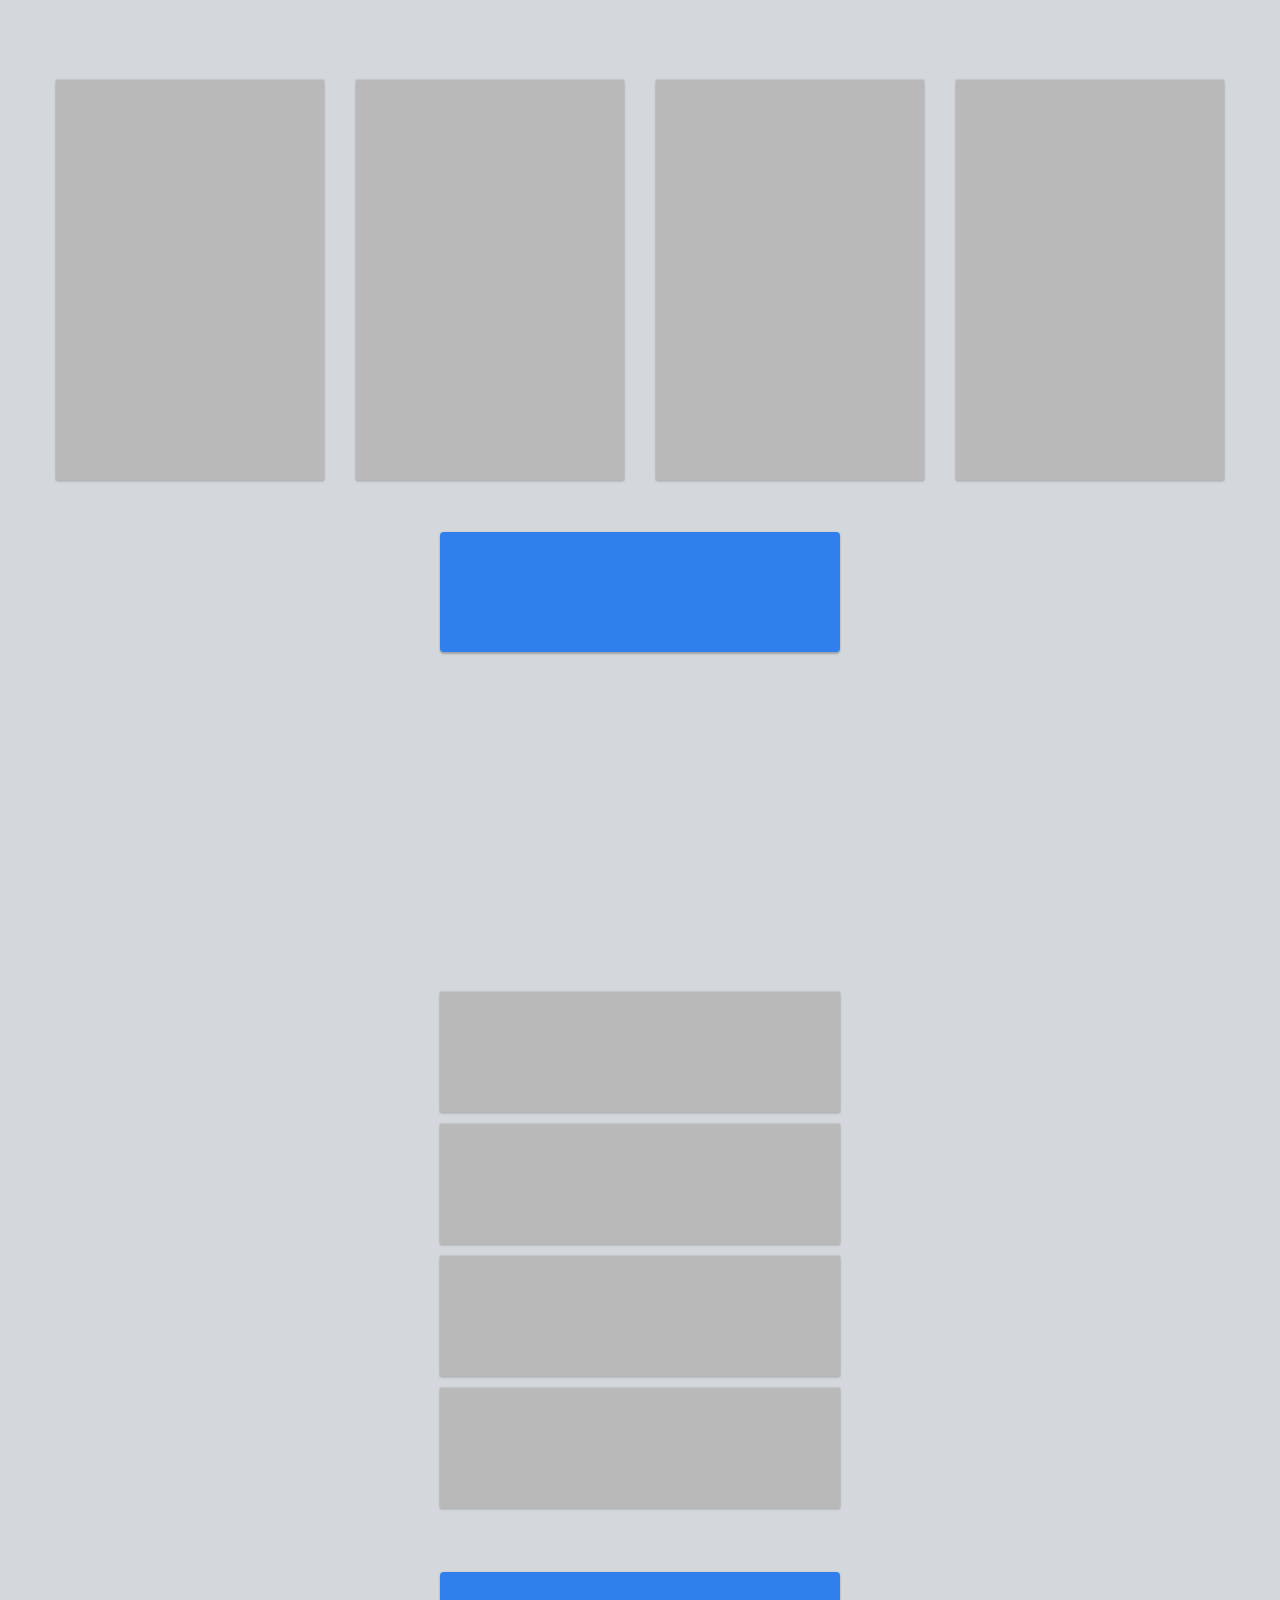
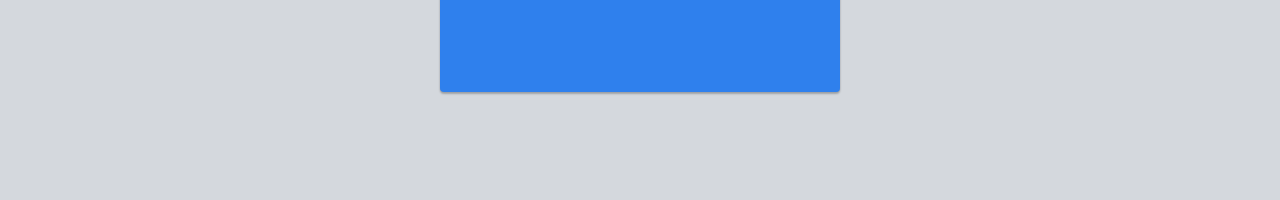
==== index.html @ 1840c042 "Level 2 finished" ====
<!DOCTYPE html>
<html>
  <head>
    <meta charset="utf-8">
    <title>Press the button</title>
    <link rel="stylesheet" type="text/css" href="styles.css">
    <script type="text/javascript" src="jquery-3.1.1.js"></script>
    <script type="text/javascript">
      $(document).ready(function(){
        clicked=false;

        dos_flag=true;
        dos_counter = 0;

        $(".transition_wrapper").hide();
        $(".main").click(function(){
          if(!clicked)
          {
            class_arr = $(this).attr("class").split(" ");
            //console.log(class_arr);
            if(jQuery.inArray("uno",class_arr)>=0)
            {
              clicked=true;
              winner=giveWinner(0,4);
              $(".box:eq("+winner+")").addClass("exit");
              $(".exit").click(function (e){
                exit(e);
                $("#uno").slideUp(100)
                clicked=false;
              });
            }
            else if(jQuery.inArray("dos", class_arr)>=0)
            {
              if(dos_flag)
              {
                winner = giveWinner(1,4);
                dos_flag = false;
              }

              console.log(winner);
              //Turning the current off
              $(".white").toggleClass("grey white clickme");

              $(".exit").toggleClass("grey exit");


              $("#dos .box:eq("+ dos_counter + ")").toggleClass("grey");

              if(dos_counter!=winner)
              {
                $("#dos .box:eq("+ dos_counter +")").toggleClass("white clickme");
              }
              else {
                $("#dos .box:eq("+ dos_counter + ")").toggleClass("exit");
              }
              dos_counter++;
              if(dos_counter==4)
                dos_counter=0;

              $(".exit").click(function (e){
                exit(e);
                $("#dos").slideUp(100);
                clicked="false";
              });
            }
          }

        });

        function exit (e){
          console.log(e.pageX)
          $(".transition_wrapper").show();
          $(".transition_wrapper").addClass("fadeOut").delay(100);
          $(".transition_wrapper").delay(2000).queue(function (next){
                $(this).removeClass("fadeOut");
                $(this).hide();
                next();
            });

          $(".transitioner").css({"left": (e.pageX-50), "top":(e.pageY-50)});
          $(".transitioner").addClass("ripple");
          $(".transitioner").delay(2000).queue(function (next){
              $(this).removeClass("ripple");
              next();
            });
          /*$("html, body").stop(true,true).delay(400).animate({
            scrollTop: $("#dos").offset().top
          }, 400);*/
          /*$(".game").stop(true,true).delay(1000).animate({
            top: "-=100"
          }, 1000);*/
        }

        function giveWinner (from,to) {
          range = to-from;
          return Math.floor(Math.random()*range) + from;
        }
        /*function win () {
          console.log("bien!");

        }*/

      })
    </script>
  </head>
  <body>
    <div class="transition_wrapper">
      <div class="transitioner"></div>
    </div>

      <ul class="game">
        <li id="uno" class=stage>
          <div class="main_wrapper">
            <div class="box vertical fleft b_side">&nbsp;</div>
            <div class="box vertical fleft b_side">&nbsp;</div>
            <div class="box vertical fleft b_side">&nbsp;</div>
            <div class="box vertical fleft b_side">&nbsp;</div>
            <div class="clear"></div>
          </div>
          <div class="button blue main horizontal uno" id="boton">&nbsp;</div>
        </li class=stage>
        <li id="dos" class="">
          <div class="main_wrapper">
            <div class="box grey horizontal b_center"></div>
            <div class="box grey horizontal b_center"></div>
            <div class="box grey horizontal b_center"></div>
            <div class="box grey horizontal b_center"></div>
          </div>
          <div class="button blue main horizontal dos">&nbsp;</div>
        </li>
      </ul>

  </body>
</html>
---- styles.css ----
html, body, ul, li {
  padding: 0;
  margin: 0;
}

body {
  background: #D4D8DD;
  overflow: hidden;
}

.main_wrapper {
  margin: 0 auto;
  padding: 80px 0 40px;
  width: 1200px;
  /**/
}


.box {

  background: #B9B9B9;
  opacity: 1.00;
  box-shadow: 0px 2px 2px rgba(0, 0, 0, 0.1), 0px 0px 2px rgba(0, 0, 0, 0.25);

}

.fleft {
  float: left;
}

.vertical {
  height: 400px;
  width: 268px;
}

.horizontal {
  height: 120px;
  width: 400px;
}

.exit {
  transition: background 0.15s ease, box-shadow 0.1s ease;
  background: #FF8500;
  cursor: pointer;

}

.exit:hover {
  transition: box-shadow 0.1s ease;
  box-shadow: 0px 4px 8px rgba(0, 0, 0, 0.24), 0px 0px 8px rgba(0, 0, 0, 0.12);
  cursor: pointer;
}

.exit:active {
  transition: box-shadow 0.1s ease;
  box-shadow: 0px 2px 2px rgba(0, 0, 0, 0.24), 0px 0px 2px rgba(0, 0, 0, 0.12);
  cursor: pointer;
}

.clickme {
  cursor: pointer;
}

.clickme:hover {
  transition: box-shadow 0.1s ease;
  box-shadow: 0px 4px 8px rgba(0, 0, 0, 0.24), 0px 0px 8px rgba(0, 0, 0, 0.12);
  cursor: pointer;
}

.clickme:active {
  transition: box-shadow 0.1s ease;
  box-shadow: 0px 2px 2px rgba(0, 0, 0, 0.24), 0px 0px 2px rgba(0, 0, 0, 0.12);
  cursor: pointer;
}

.button {
  /* Rectangle 2 */

  opacity: 1.00;
  border-radius: 4px;
  margin: 12px auto;

  transition: box-shadow 0.1s ease;
  box-shadow: 0px 2px 2px rgba(0, 0, 0, 0.24), 0px 0px 2px rgba(0, 0, 0, 0.12);

}

.button:hover {
  transition: box-shadow 0.1s ease;
  box-shadow: 0px 4px 8px rgba(0, 0, 0, 0.24), 0px 0px 8px rgba(0, 0, 0, 0.12);
  cursor: pointer;
}

.button:active {
  transition: box-shadow 0.1s ease;
  box-shadow: 0px 2px 2px rgba(0, 0, 0, 0.24), 0px 0px 2px rgba(0, 0, 0, 0.12);
  cursor: pointer;
}

.b_center {
  margin: 12px auto;
}

.b_side {
  margin: 0 16px;
}

.clear {
  clear: both;
}

.transition_wrapper {
  position: absolute;
  top: 0;
  left: 0;
  width: 100vw;
  height: 100vh;
  overflow: hidden;
  /*display: none;*/
  /*visibility: hidden;*/
}

.transitioner {
  height: 100px;
  width: 100px;
  border-radius: 100%;
  background-color: #FF8500;
  position: absolute;
  transform: scale();
  opacity: 0;
}

.ripple {
  opacity: 1;
  transition: transform 0.8s ease;
  transform: scale(100);
}

.fadeOut {
  transition: opacity 1s ease 0.6s;
  opacity: 0;
}

.stage {
  height: 100vh;
}

li {
  list-style: none;
  height: 100vh;
}

.white {
  transition: background 0.15s ease, box-shadow 0.1s ease;
  background: white;
}

.blue {
  background: #2F80ED;
}

.yellow {
  background-color: yellow;
}

.grey {
  background: #B9B9B9;
}
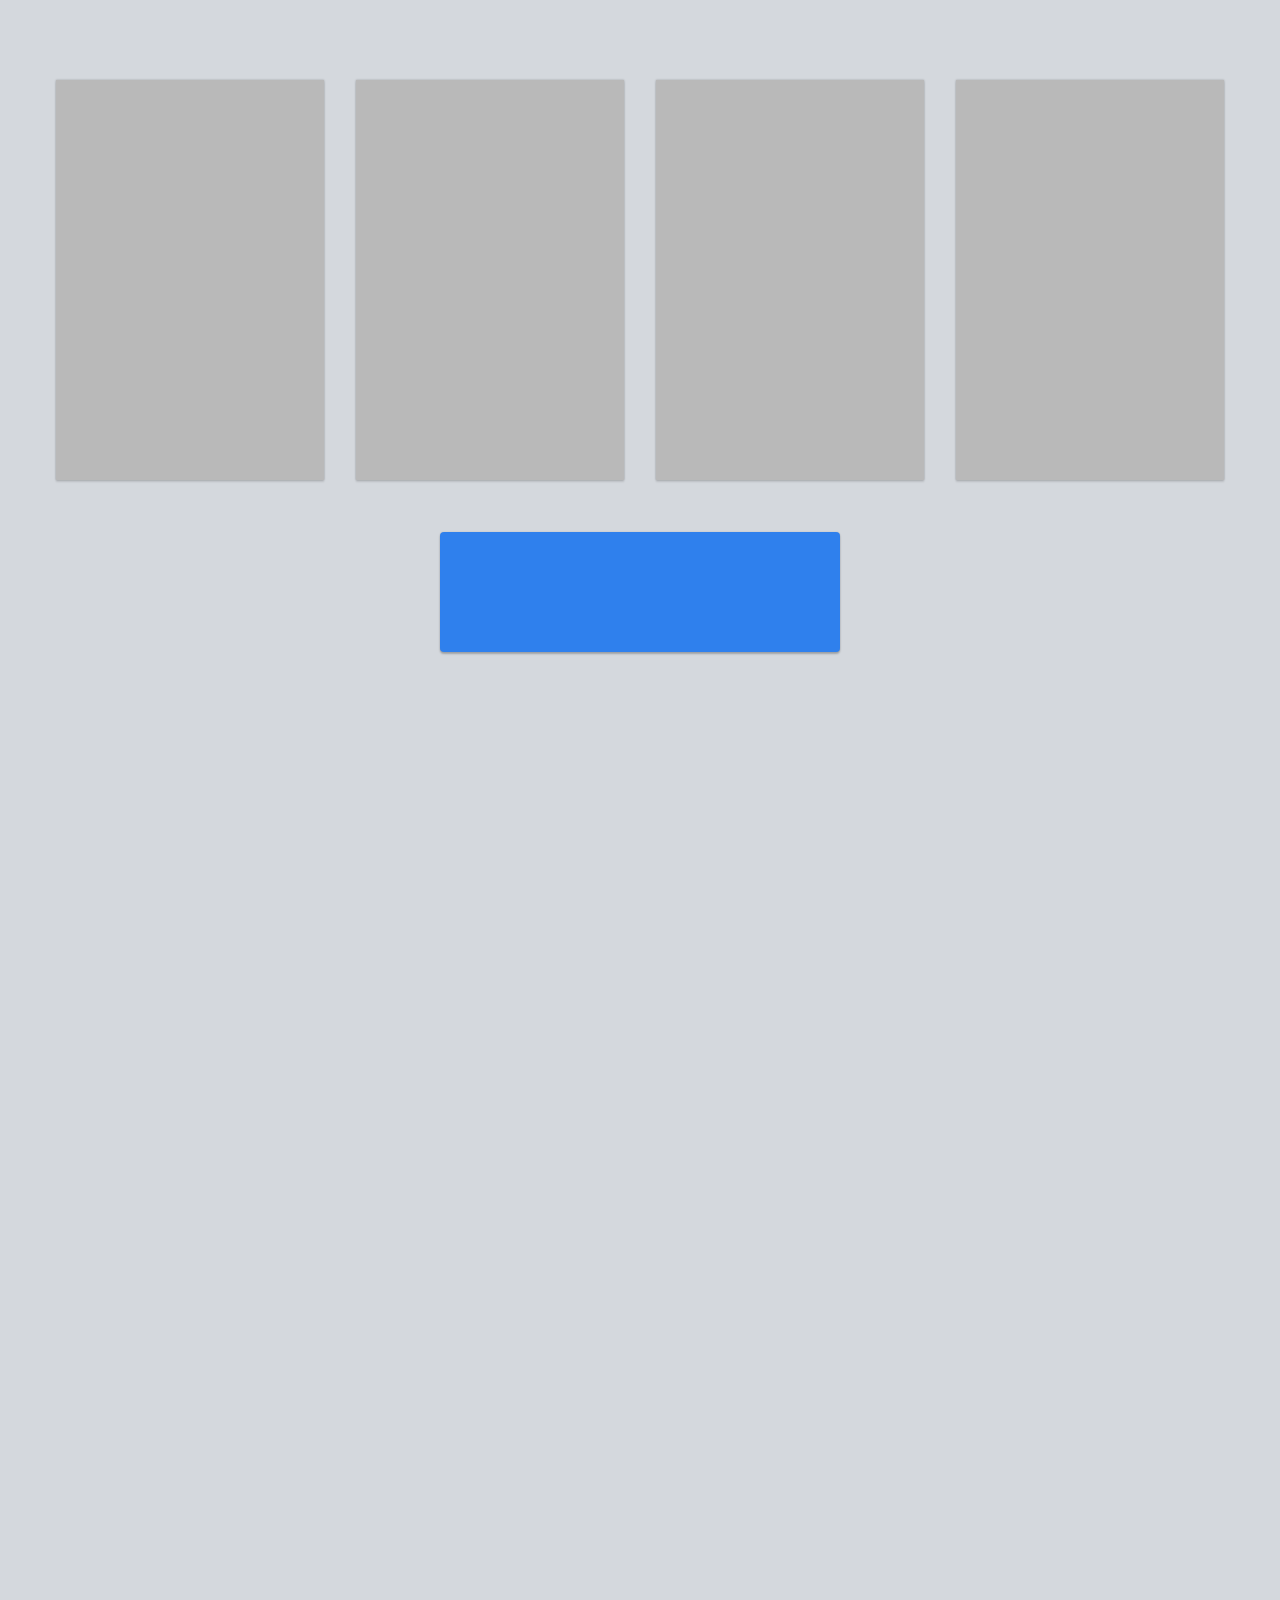
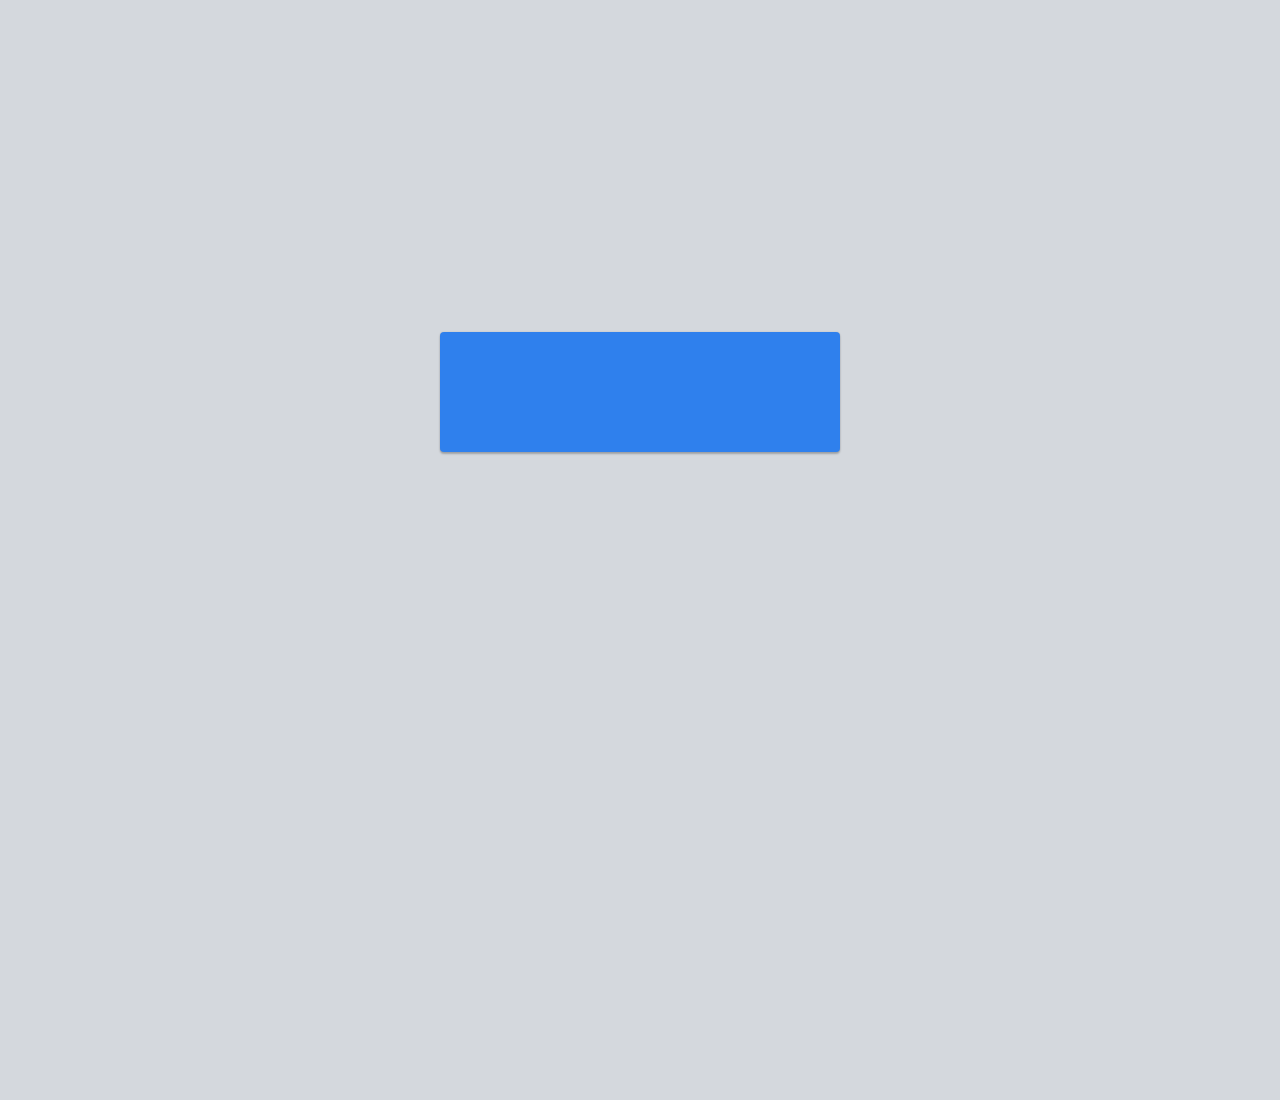
==== commit 178dd9ac: "Better presentation" ====
--- a/index.html
+++ b/index.html
@@ -12,6 +12,9 @@
         dos_flag=true;
         dos_counter = 0;
 
+        levels = ["uno", "dos", "tres"];
+        level_index = 0;
+        present(levels[level_index]);
         $(".transition_wrapper").hide();
         $(".main").click(function(){
           if(!clicked)
@@ -26,11 +29,13 @@
               $(".exit").click(function (e){
                 exit(e);
                 $("#uno").slideUp(100)
+
                 clicked=false;
               });
             }
             else if(jQuery.inArray("dos", class_arr)>=0)
             {
+              console.log("the level is:" +level_index);
               if(dos_flag)
               {
                 winner = giveWinner(1,4);
@@ -74,14 +79,15 @@
           $(".transition_wrapper").delay(2000).queue(function (next){
                 $(this).removeClass("fadeOut");
                 $(this).hide();
-                next();
+                //next();
             });
 
           $(".transitioner").css({"left": (e.pageX-50), "top":(e.pageY-50)});
           $(".transitioner").addClass("ripple");
           $(".transitioner").delay(2000).queue(function (next){
               $(this).removeClass("ripple");
-              next();
+              //next();
+              present(levels[++level_index])
             });
           /*$("html, body").stop(true,true).delay(400).animate({
             scrollTop: $("#dos").offset().top
@@ -95,6 +101,23 @@
           range = to-from;
           return Math.floor(Math.random()*range) + from;
         }
+
+        function present (level){
+          present_counter = 0
+          console.log(level);
+          //console.log($("#" + level + " .box"))
+          $("#"+level+" .box").each(function (index){
+
+            $(this).delay(index * 50).queue(function (){
+              $(this).toggleClass("hide fall");
+            });
+            present_counter++;
+          })
+          $("#"+level+" .button").delay(present_counter*50).queue(function (){
+            $(this).toggleClass("hide fall");
+          });
+        }
+
         /*function win () {
           console.log("bien!");
 
@@ -111,22 +134,26 @@
       <ul class="game">
         <li id="uno" class=stage>
           <div class="main_wrapper">
-            <div class="box vertical fleft b_side">&nbsp;</div>
-            <div class="box vertical fleft b_side">&nbsp;</div>
-            <div class="box vertical fleft b_side">&nbsp;</div>
-            <div class="box vertical fleft b_side">&nbsp;</div>
+            <div class="box vertical fleft b_side hide">&nbsp;</div>
+            <div class="box vertical fleft b_side hide">&nbsp;</div>
+            <div class="box vertical fleft b_side hide">&nbsp;</div>
+            <div class="box vertical fleft b_side hide">&nbsp;</div>
             <div class="clear"></div>
           </div>
-          <div class="button blue main horizontal uno" id="boton">&nbsp;</div>
+          <div class="button blue main horizontal uno hide" id="boton">&nbsp;</div>
         </li class=stage>
         <li id="dos" class="">
           <div class="main_wrapper">
-            <div class="box grey horizontal b_center"></div>
-            <div class="box grey horizontal b_center"></div>
-            <div class="box grey horizontal b_center"></div>
-            <div class="box grey horizontal b_center"></div>
+            <div class="box grey horizontal b_center hide"></div>
+            <div class="box grey horizontal b_center hide"></div>
+            <div class="box grey horizontal b_center hide"></div>
+            <div class="box grey horizontal b_center hide"></div>
           </div>
-          <div class="button blue main horizontal dos">&nbsp;</div>
+          <div class="button blue main horizontal dos hide">&nbsp;</div>
+        </li>
+        <li id="tres">
+          <div class="main_wrapper"></div>
+          <div class="button blue main horizontal tres">&nbsp;</div>
         </li>
       </ul>
 
--- a/styles.css
+++ b/styles.css
@@ -136,6 +136,25 @@
   transform: scale(100);
 }
 
+@keyframes falling {
+  0%    {
+    opacity: 0;
+    transform: scale(1.3);
+  }
+  50%  {
+    opacity: 0.6;
+    transform: scale(0.90);
+  }
+  100%  {
+    opacity: 1;
+    transform: scale(1);
+  }
+}
+
+.fall {
+  animation: falling 0.4s;
+}
+
 .fadeOut {
   transition: opacity 1s ease 0.6s;
   opacity: 0;
@@ -166,3 +185,7 @@
 .grey {
   background: #B9B9B9;
 }
+
+.hide {
+  display: none;
+}
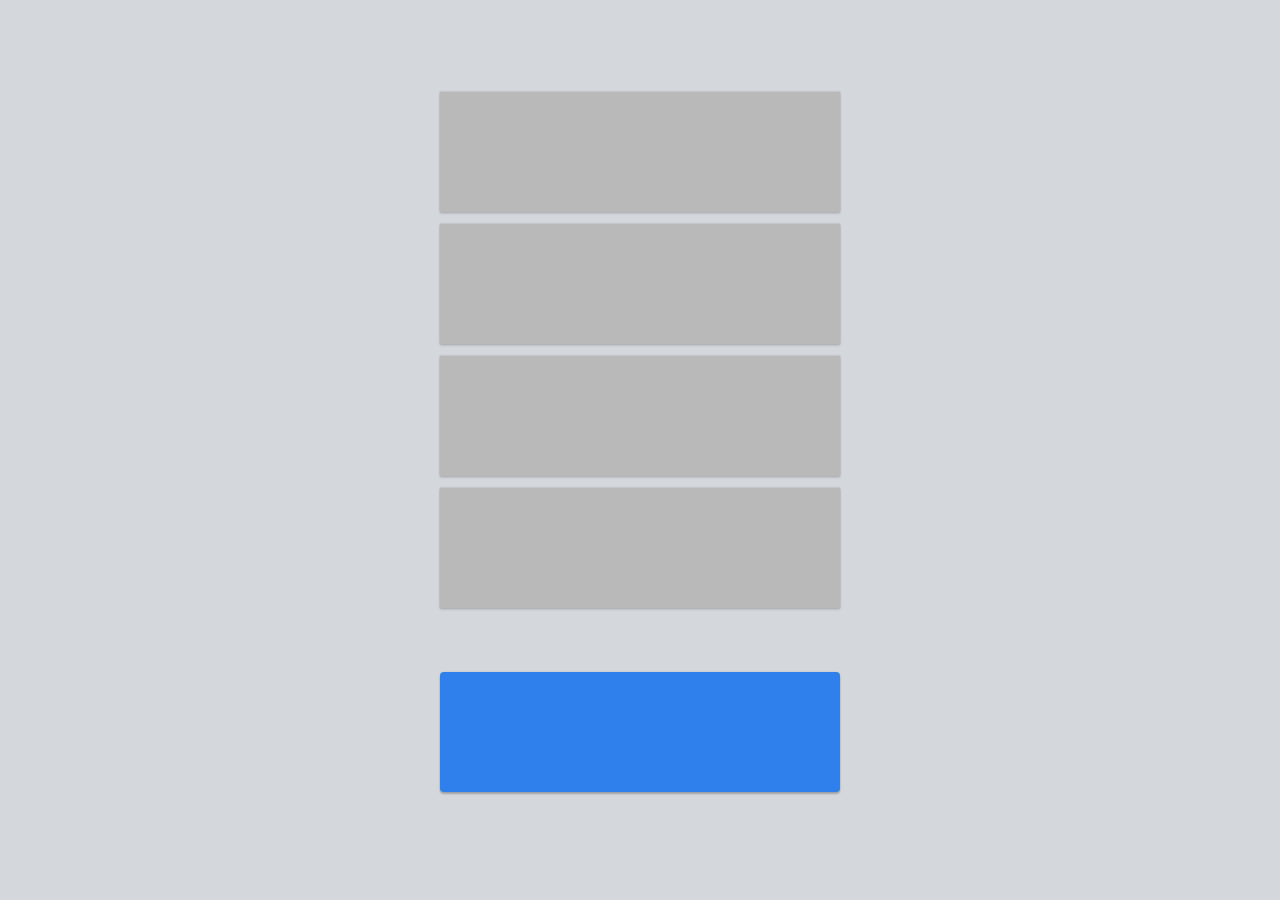
==== commit c0aae383: "almost 3 levels" ====
--- a/index.html
+++ b/index.html
@@ -10,6 +10,10 @@
         clicked=false;
 
         dos_flag=true;
+        tres_flag = true;
+
+        toggler = true;
+
         dos_counter = 0;
 
         levels = ["uno", "dos", "tres"];
@@ -35,7 +39,6 @@
             }
             else if(jQuery.inArray("dos", class_arr)>=0)
             {
-              console.log("the level is:" +level_index);
               if(dos_flag)
               {
                 winner = giveWinner(1,4);
@@ -67,6 +70,60 @@
                 $("#dos").slideUp(100);
                 clicked="false";
               });
+            }
+            else if(jQuery.inArray("tres", class_arr)>=0)
+            {
+              if(tres_flag)
+              {
+                winner = giveWinner(0,4);
+                for(i=0;i<4;i++)
+                {
+                  if (i==winner) {
+                    $("#tres .box:eq(" + i + ")").addClass("winner")
+                  }
+                  else {
+                    $("#tres .box:eq(" + i + ")").addClass("loser")
+                  }
+                }
+
+                $(".loser").click(function (){
+                  $(this).toggleClass("white grey")
+                });
+
+                $(".winner").click(function (e){
+                  if(jQuery.inArray("exit", class_arr)==0)
+                  {
+                    $(this).removeClass("white winner");
+                    $(this).addClass("exit");
+                  }
+                  else {
+                    exit(e);
+                    $("#tres").slideUp(100);
+                    clicked="false";
+                  }
+                })
+
+                $(".exit").click(function (e){
+                  exit(e);
+                  $("#tres").slideUp(100);
+                  clicked="false";
+                });
+              }
+
+              if (toggler)
+              {
+                $("#tres .box").removeClass("grey");
+                $("#tres .box").addClass("white clickme");
+                toggler = false
+              }
+              else
+              {
+                $("#tres .box").addClass("grey");
+                $("#tres .box").removeClass("white clickme");
+                toggler = true
+              }
+
+
             }
           }
 
@@ -79,15 +136,18 @@
           $(".transition_wrapper").delay(2000).queue(function (next){
                 $(this).removeClass("fadeOut");
                 $(this).hide();
-                //next();
+                next();
             });
 
           $(".transitioner").css({"left": (e.pageX-50), "top":(e.pageY-50)});
           $(".transitioner").addClass("ripple");
           $(".transitioner").delay(2000).queue(function (next){
               $(this).removeClass("ripple");
-              //next();
+
+              console.log("level index is: " + level_index);
               present(levels[++level_index])
+              console.log("and now is: " + level_index);
+              next();
             });
           /*$("html, body").stop(true,true).delay(400).animate({
             scrollTop: $("#dos").offset().top
@@ -104,18 +164,26 @@
 
         function present (level){
           present_counter = 0
-          console.log(level);
-          //console.log($("#" + level + " .box"))
-          $("#"+level+" .box").each(function (index){
-
-            $(this).delay(index * 50).queue(function (){
+          console.log("presenting level:" +level);
+          if($("li#"+level).length)
+          {
+            //console.log($("#" + level + " .box"))
+            $("#"+level+" .box").each(function (index){
+
+              $(this).delay(index * 50).queue(function (){
+                $(this).toggleClass("hide fall");
+              });
+              present_counter++;
+            })
+            $("#"+level+" .button").delay(present_counter*50).queue(function (){
               $(this).toggleClass("hide fall");
             });
-            present_counter++;
-          })
-          $("#"+level+" .button").delay(present_counter*50).queue(function (){
-            $(this).toggleClass("hide fall");
-          });
+          }
+          else {
+            level_index++
+            if(levels[level_index]!=null)
+              present(levels[level_index]);
+          }
         }
 
         /*function win () {
@@ -132,7 +200,7 @@
     </div>
 
       <ul class="game">
-        <li id="uno" class=stage>
+      <!--<li id="uno" class=stage>
           <div class="main_wrapper">
             <div class="box vertical fleft b_side hide">&nbsp;</div>
             <div class="box vertical fleft b_side hide">&nbsp;</div>
@@ -150,10 +218,15 @@
             <div class="box grey horizontal b_center hide"></div>
           </div>
           <div class="button blue main horizontal dos hide">&nbsp;</div>
-        </li>
+        </li>-->
         <li id="tres">
-          <div class="main_wrapper"></div>
-          <div class="button blue main horizontal tres">&nbsp;</div>
+          <div class="main_wrapper">
+            <div class="box grey horizontal b_center hide"></div>
+            <div class="box grey horizontal b_center hide"></div>
+            <div class="box grey horizontal b_center hide"></div>
+            <div class="box grey horizontal b_center hide"></div>
+          </div>
+          <div class="button blue main horizontal tres hide">&nbsp;</div>
         </li>
       </ul>
 
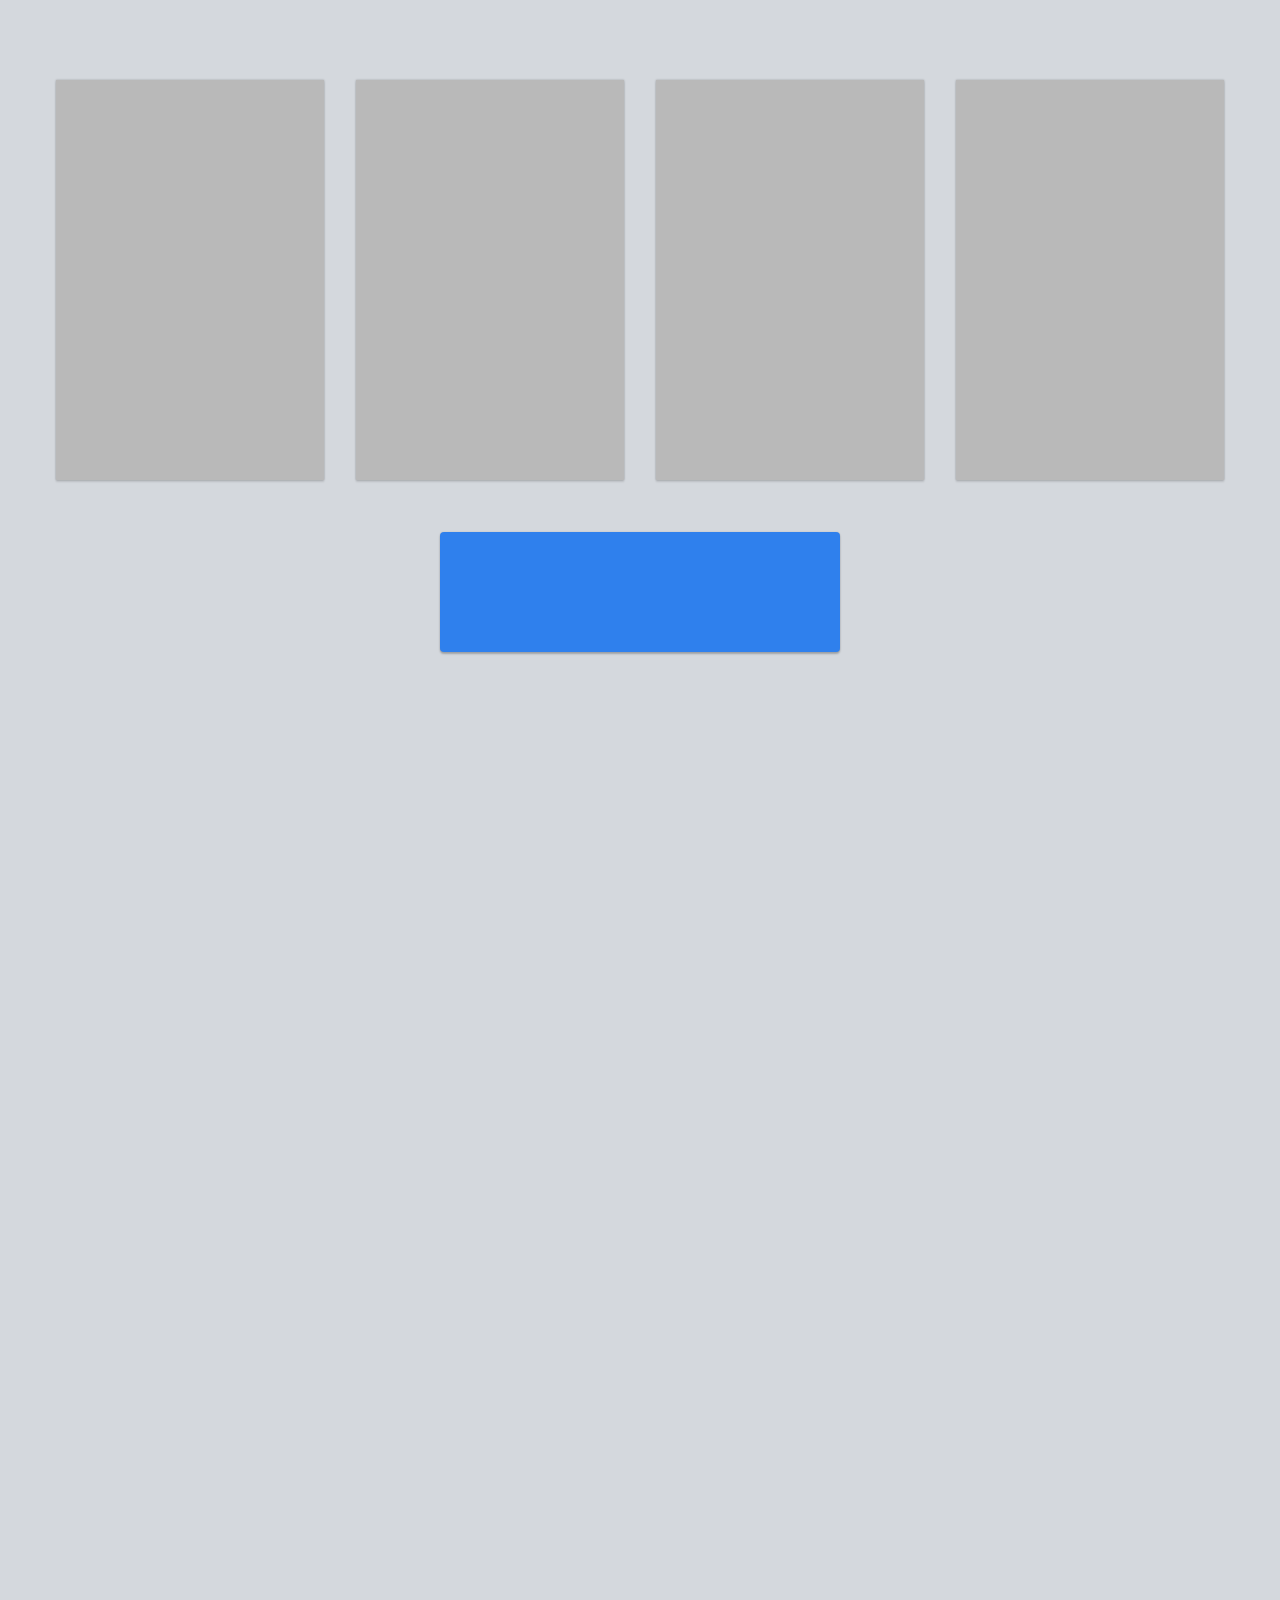
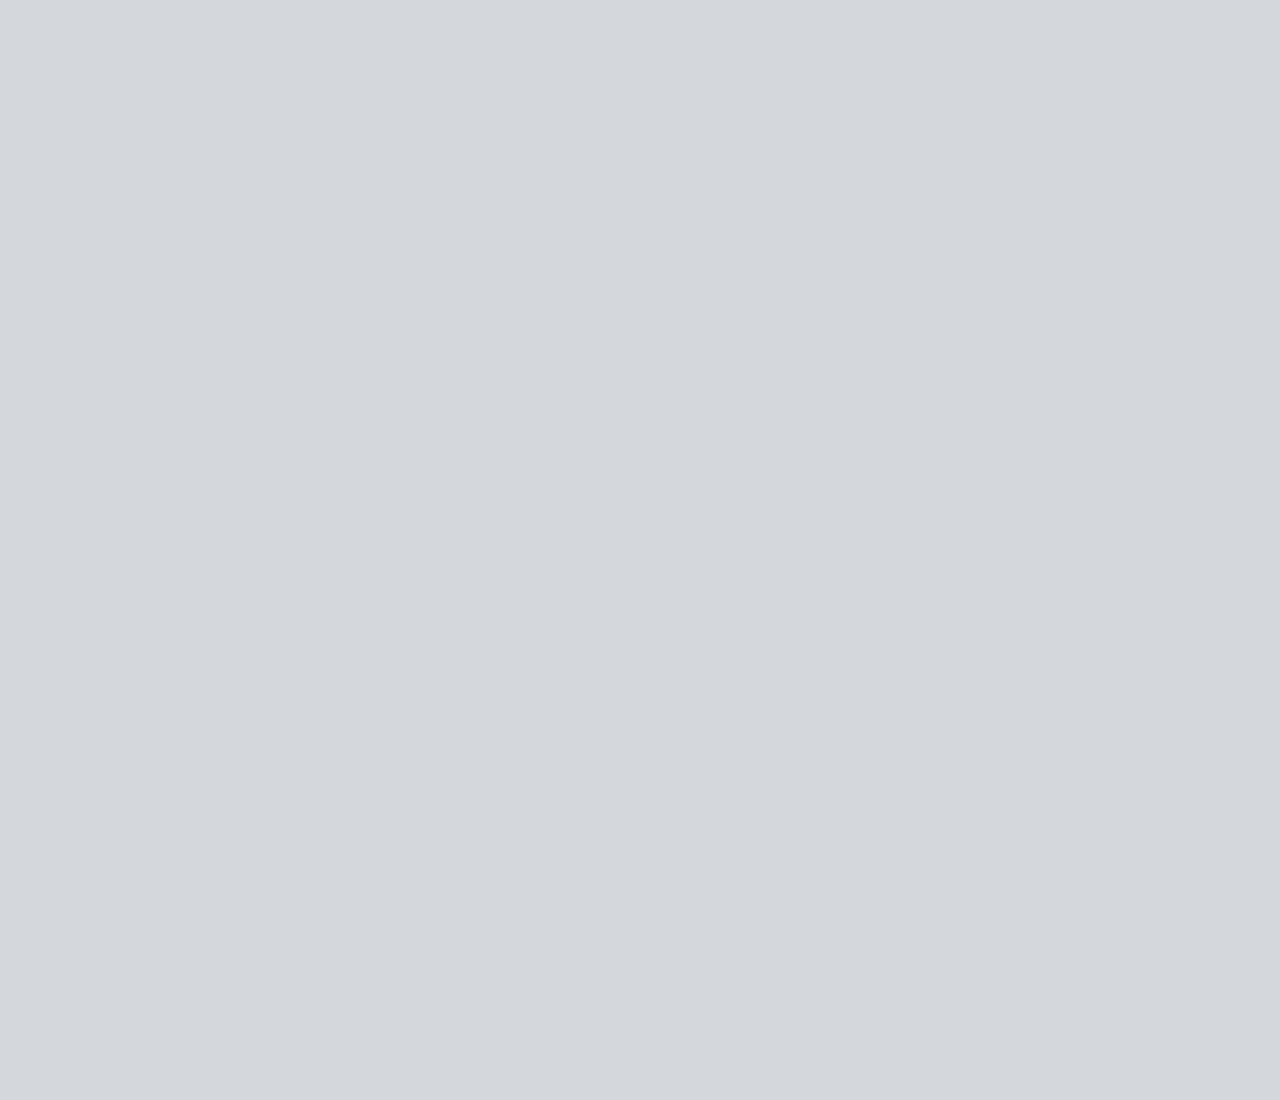
==== commit 9c1246ef: "New structure moved to index.html" ====
--- a/index.html
+++ b/index.html
@@ -7,191 +7,176 @@
     <script type="text/javascript" src="jquery-3.1.1.js"></script>
     <script type="text/javascript">
       $(document).ready(function(){
-        clicked=false;
-
-        dos_flag=true;
-        tres_flag = true;
-
-        toggler = true;
-
-        dos_counter = 0;
-
-        levels = ["uno", "dos", "tres"];
         level_index = 0;
-        present(levels[level_index]);
+        clickable = false;
+        first_flag = true;
+        toggle_flag = true;
+        exit_flag = false;
+        counter = 0;
+
         $(".transition_wrapper").hide();
+        present_level(level_index);
+
+
         $(".main").click(function(){
-          if(!clicked)
+          class_arr = $(this).attr("class").split(" ");
+          if(!clickable)
           {
-            class_arr = $(this).attr("class").split(" ");
-            //console.log(class_arr);
             if(jQuery.inArray("uno",class_arr)>=0)
             {
-              clicked=true;
-              winner=giveWinner(0,4);
+              clickable = true;
+              winner = giveWinner(0,4);
               $(".box:eq("+winner+")").addClass("exit");
-              $(".exit").click(function (e){
-                exit(e);
-                $("#uno").slideUp(100)
-
-                clicked=false;
-              });
+              $(".exit").click(function(e){
+                exit_level(e);
+                hide_level(level_index);
+                clickable = false
+              })
+              //$(".exit").click
             }
-            else if(jQuery.inArray("dos", class_arr)>=0)
+            else if(jQuery.inArray("dos",class_arr)>=0)
             {
-              if(dos_flag)
-              {
+              if(first_flag==true){
                 winner = giveWinner(1,4);
-                dos_flag = false;
-              }
-
-              console.log(winner);
-              //Turning the current off
-              $(".white").toggleClass("grey white clickme");
-
-              $(".exit").toggleClass("grey exit");
-
-
-              $("#dos .box:eq("+ dos_counter + ")").toggleClass("grey");
-
-              if(dos_counter!=winner)
-              {
-                $("#dos .box:eq("+ dos_counter +")").toggleClass("white clickme");
+                first_flag = false;
               }
               else {
-                $("#dos .box:eq("+ dos_counter + ")").toggleClass("exit");
-              }
-              dos_counter++;
-              if(dos_counter==4)
-                dos_counter=0;
-
-              $(".exit").click(function (e){
-                exit(e);
-                $("#dos").slideUp(100);
-                clicked="false";
-              });
+                $(".white").toggleClass("grey white clickme");
+                $(".exit").toggleClass("grey exit");
+              }
+
+            //
+            //  $("li:eq("+level_index+") .box:eq("+counter+")").toggleClass("grey white");
+
+
+
+              if(counter!=winner) {
+                $("li:eq("+level_index+") .box:eq("+counter+")").toggleClass("white clickme grey");
+              }
+              else {
+                $("li:eq("+level_index+") .box:eq("+counter+")").toggleClass("exit grey");
+
+              }
+
+              counter++;
+              if(counter==4)
+                counter=0;
+
+                $(".exit").click(function(e){
+                  exit_level(e);
+                  hide_level(level_index);
+                  clickable = false
+                })
+
             }
-            else if(jQuery.inArray("tres", class_arr)>=0)
+            else if(jQuery.inArray("tres",class_arr)>=0)
             {
-              if(tres_flag)
-              {
+              if(first_flag==true){
                 winner = giveWinner(0,4);
-                for(i=0;i<4;i++)
-                {
-                  if (i==winner) {
-                    $("#tres .box:eq(" + i + ")").addClass("winner")
+                first_flag = false;
+
+                for(i=0;i<4;i++){
+                  if(i==winner){
+                    $("li:eq("+level_index+") .box:eq("+i+")").addClass("winner")
                   }
                   else {
-                    $("#tres .box:eq(" + i + ")").addClass("loser")
+                    $("li:eq("+level_index+") .box:eq("+i+")").addClass("loser")
                   }
                 }
-
-                $(".loser").click(function (){
-                  $(this).toggleClass("white grey")
-                });
-
-                $(".winner").click(function (e){
-                  if(jQuery.inArray("exit", class_arr)==0)
-                  {
-                    $(this).removeClass("white winner");
-                    $(this).addClass("exit");
-                  }
-                  else {
-                    exit(e);
-                    $("#tres").slideUp(100);
-                    clicked="false";
-                  }
+              }
+
+
+              if (toggle_flag){
+                $("li:eq("+level_index+") .box").removeClass("grey")
+                $("li:eq("+level_index+") .box").addClass("white clickme")
+                toggle_flag = false
+              }
+              else {
+                $("li:eq("+level_index+") .box").addClass("grey")
+                $("li:eq("+level_index+") .box").removeClass("white clickme")
+                toggle_flag = true
+              }
+
+              $(".exit").click(function(e){
+                exit_level(e);
+                hide_level(level_index);
+                clicked = false
+              })
+
+
+              $(".loser").click(function (){
+                $(this).toggleClass("white grey")
+              });
+
+              $(".winner").click(function (){
+
+                $(this).removeClass("white");
+                $(this).addClass("exit");
+
+                $(this).click(function (e){
+                  exit_level(e);
+                  hide_level(level_index);
+                  clicked = false
                 })
 
-                $(".exit").click(function (e){
-                  exit(e);
-                  $("#tres").slideUp(100);
-                  clicked="false";
-                });
-              }
-
-              if (toggler)
-              {
-                $("#tres .box").removeClass("grey");
-                $("#tres .box").addClass("white clickme");
-                toggler = false
-              }
-              else
-              {
-                $("#tres .box").addClass("grey");
-                $("#tres .box").removeClass("white clickme");
-                toggler = true
-              }
-
-
+              });
+
+              /*$(".exit").click(function (e){
+                exit_level(e);
+                hide_level(level_index);
+                clickable = false
+              })*/
             }
           }
-
-        });
-
-        function exit (e){
-          console.log(e.pageX)
-          $(".transition_wrapper").show();
-          $(".transition_wrapper").addClass("fadeOut").delay(100);
-          $(".transition_wrapper").delay(2000).queue(function (next){
-                $(this).removeClass("fadeOut");
-                $(this).hide();
-                next();
-            });
-
-          $(".transitioner").css({"left": (e.pageX-50), "top":(e.pageY-50)});
-          $(".transitioner").addClass("ripple");
-          $(".transitioner").delay(2000).queue(function (next){
-              $(this).removeClass("ripple");
-
-              console.log("level index is: " + level_index);
-              present(levels[++level_index])
-              console.log("and now is: " + level_index);
-              next();
-            });
-          /*$("html, body").stop(true,true).delay(400).animate({
-            scrollTop: $("#dos").offset().top
-          }, 400);*/
-          /*$(".game").stop(true,true).delay(1000).animate({
-            top: "-=100"
-          }, 1000);*/
-        }
+        })
+
 
         function giveWinner (from,to) {
           range = to-from;
           return Math.floor(Math.random()*range) + from;
         }
-
-        function present (level){
-          present_counter = 0
-          console.log("presenting level:" +level);
-          if($("li#"+level).length)
-          {
-            //console.log($("#" + level + " .box"))
-            $("#"+level+" .box").each(function (index){
-
-              $(this).delay(index * 50).queue(function (){
-                $(this).toggleClass("hide fall");
-              });
-              present_counter++;
-            })
-            $("#"+level+" .button").delay(present_counter*50).queue(function (){
-              $(this).toggleClass("hide fall");
-            });
-          }
-          else {
-            level_index++
-            if(levels[level_index]!=null)
-              present(levels[level_index]);
-          }
-        }
-
-        /*function win () {
-          console.log("bien!");
-
-        }*/
-
-      })
+      });
+
+      function present_level (level) {
+        present_counter = 0
+
+        $("li:eq("+level+") .box").each(function (index){
+          $(this).delay(index * 50).queue(function (){
+            $(this).toggleClass("hide fall");
+          });
+          present_counter++;
+        });
+
+        $("li:eq("+level+") .button").delay(present_counter*50).queue(function (){
+          $(this).toggleClass("hide fall");
+        });
+        first_flag = true;
+      }
+
+      function hide_level (level) {
+        $("li:eq("+level+")").slideUp(100);
+      }
+
+      function exit_level (e) {
+        $(".transition_wrapper").show();
+        $(".transition_wrapper").addClass("fadeOut").delay(100);
+        $(".transition_wrapper").delay(2000).queue(function (next) {
+          $(this).removeClass("fadeOut");
+          $(this).hide();
+          next();
+        });
+
+        $(".transitioner").css({"left": (e.pageX-50), "top":(e.pageY-50)});
+        $(".transitioner").addClass("ripple");
+        $(".transitioner").delay(2000).queue(function (next){
+          $(this).removeClass("ripple");
+
+          level_index ++;
+          present_level(level_index);
+
+          next();
+        })
+      }
     </script>
   </head>
   <body>
@@ -200,7 +185,7 @@
     </div>
 
       <ul class="game">
-      <!--<li id="uno" class=stage>
+        <li id="uno">
           <div class="main_wrapper">
             <div class="box vertical fleft b_side hide">&nbsp;</div>
             <div class="box vertical fleft b_side hide">&nbsp;</div>
@@ -209,8 +194,8 @@
             <div class="clear"></div>
           </div>
           <div class="button blue main horizontal uno hide" id="boton">&nbsp;</div>
-        </li class=stage>
-        <li id="dos" class="">
+        </li>
+        <li id="dos">
           <div class="main_wrapper">
             <div class="box grey horizontal b_center hide"></div>
             <div class="box grey horizontal b_center hide"></div>
@@ -218,7 +203,7 @@
             <div class="box grey horizontal b_center hide"></div>
           </div>
           <div class="button blue main horizontal dos hide">&nbsp;</div>
-        </li>-->
+        </li>
         <li id="tres">
           <div class="main_wrapper">
             <div class="box grey horizontal b_center hide"></div>
--- a/styles.css
+++ b/styles.css
@@ -127,7 +127,7 @@
   background-color: #FF8500;
   position: absolute;
   transform: scale();
-  opacity: 0;
+  opacity: 1;
 }
 
 .ripple {
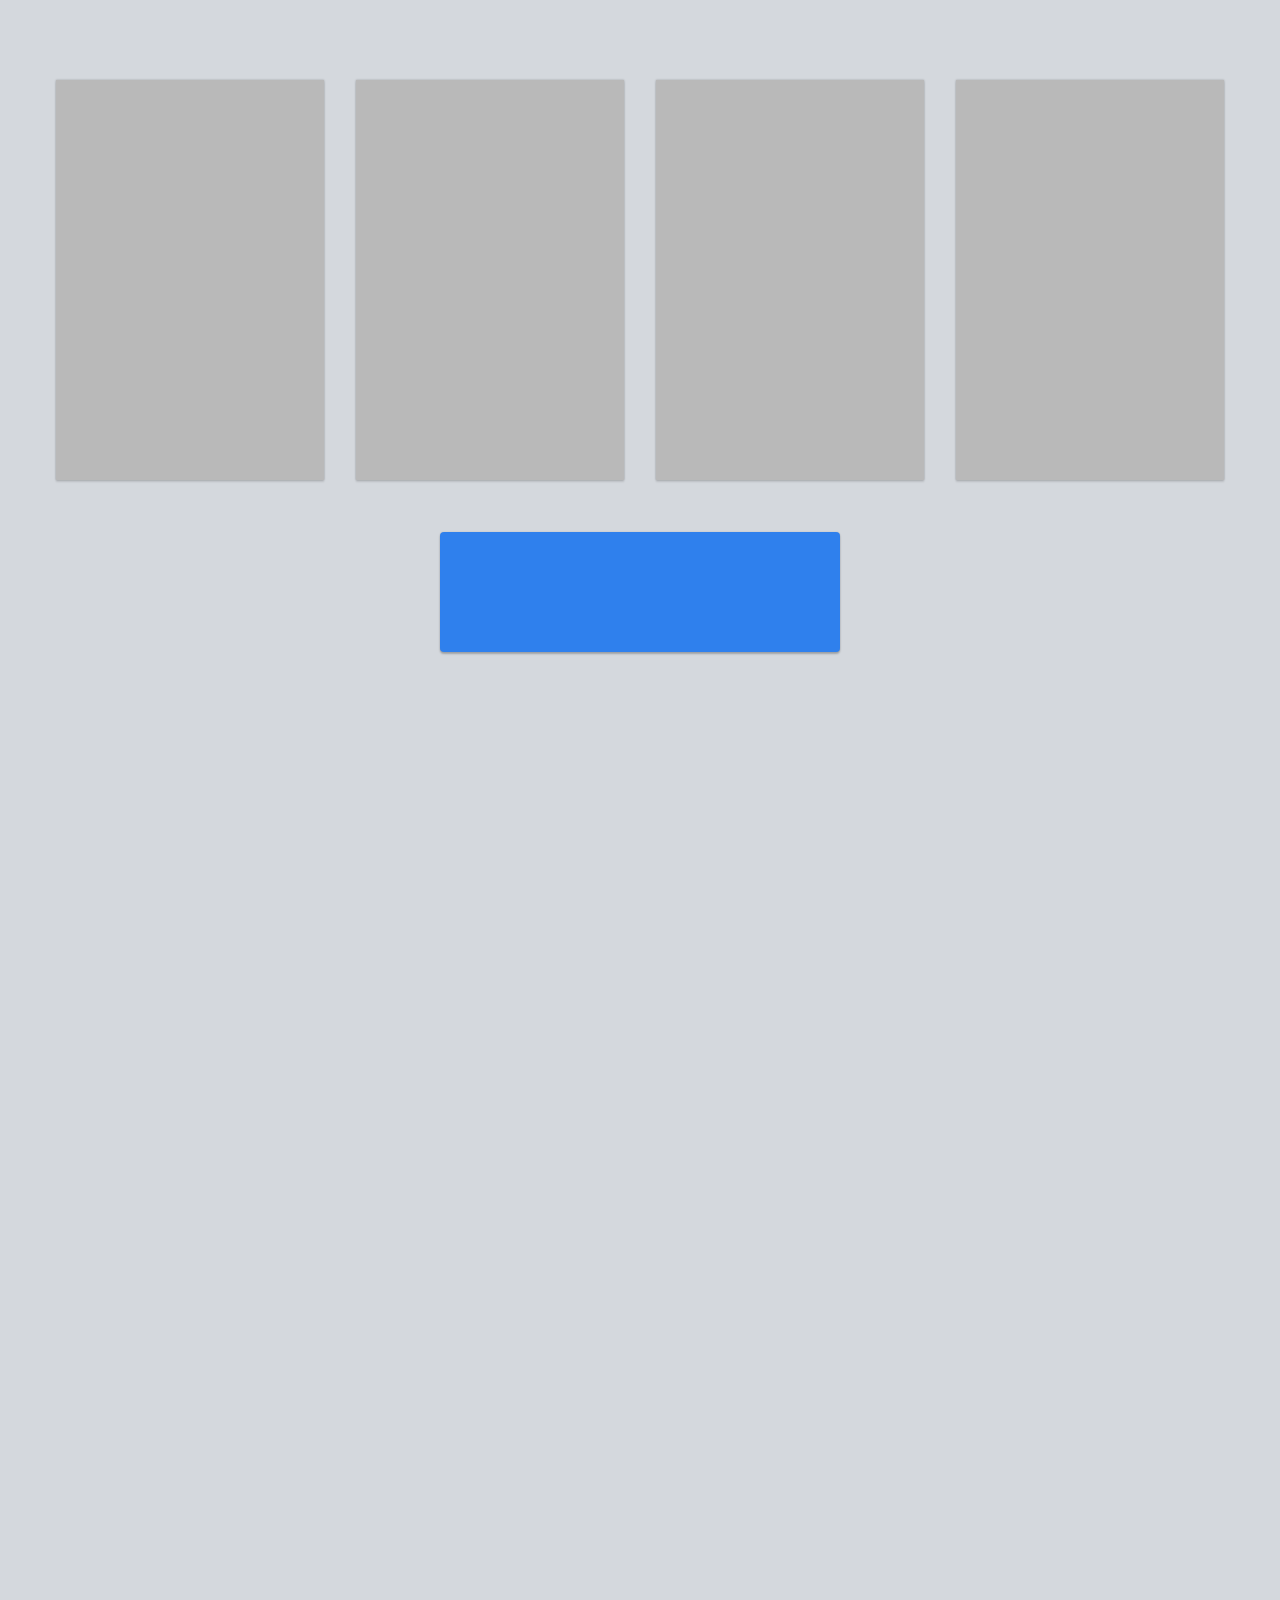
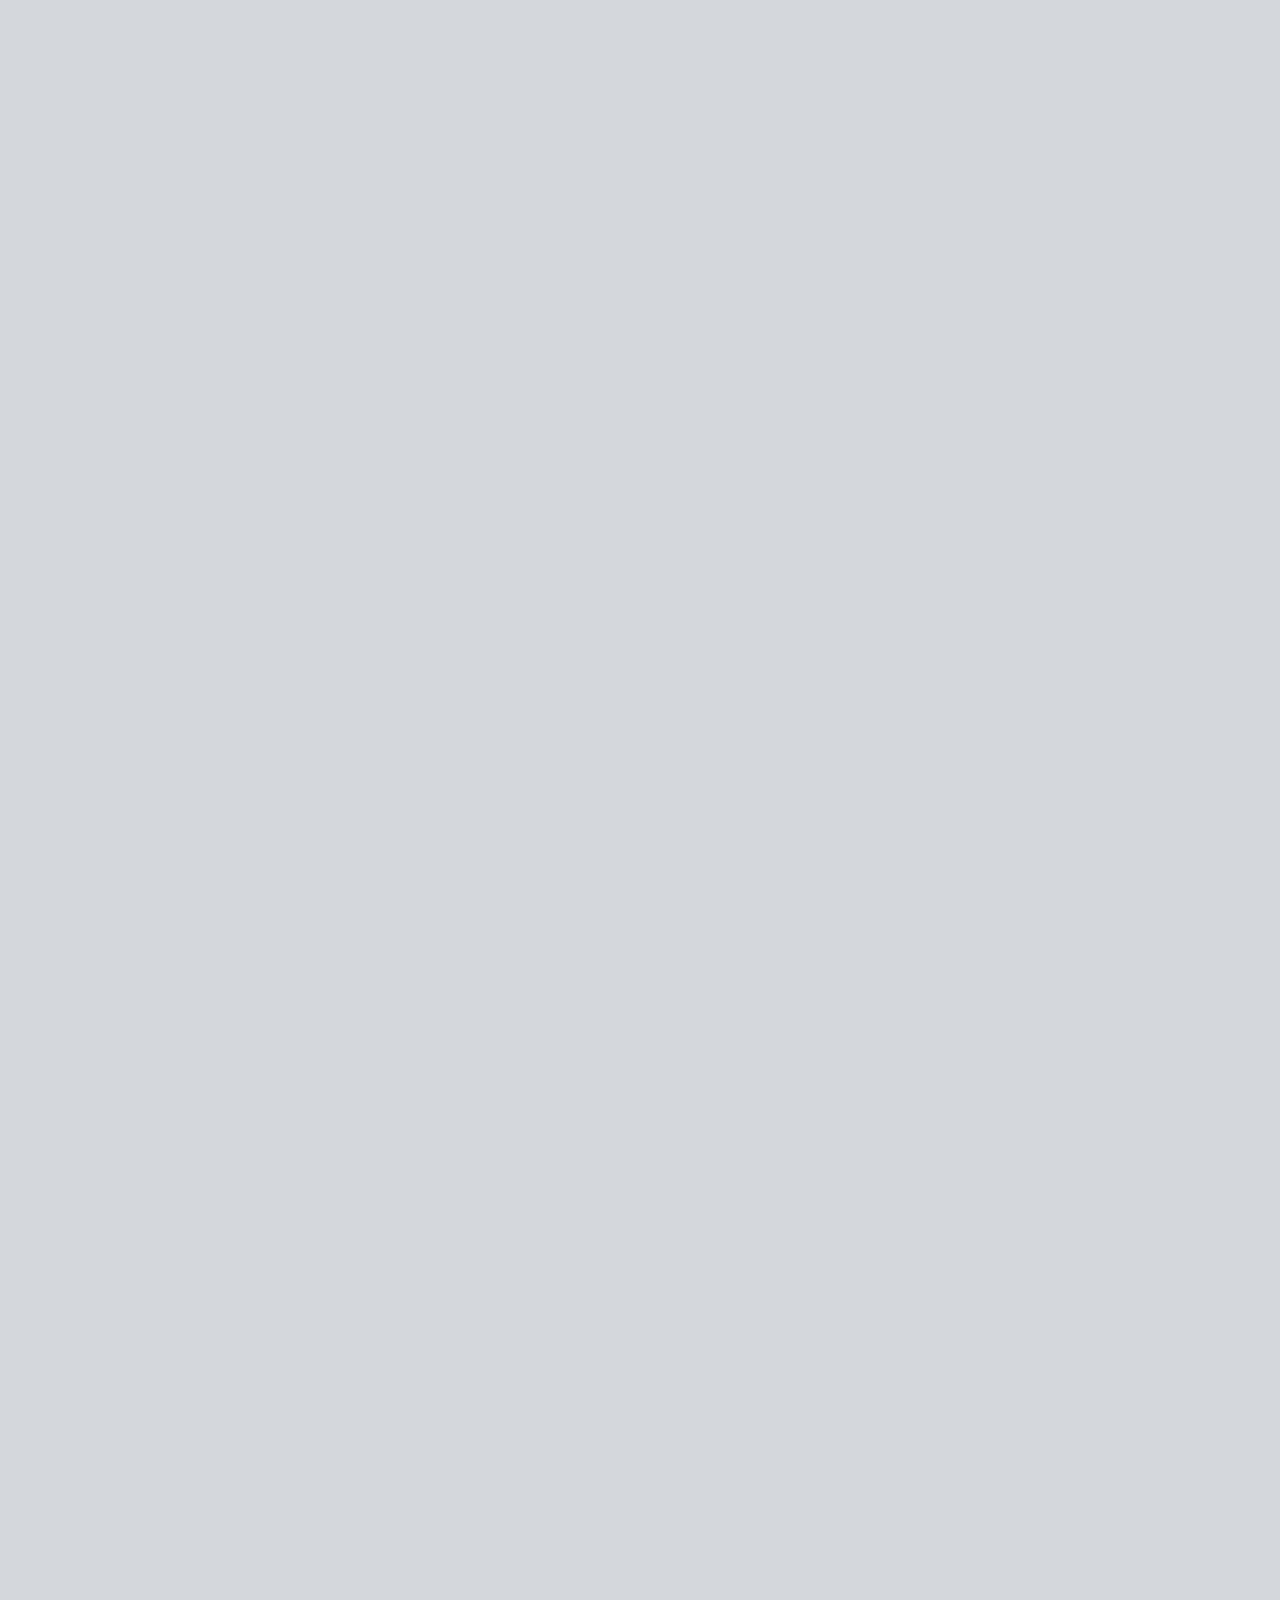
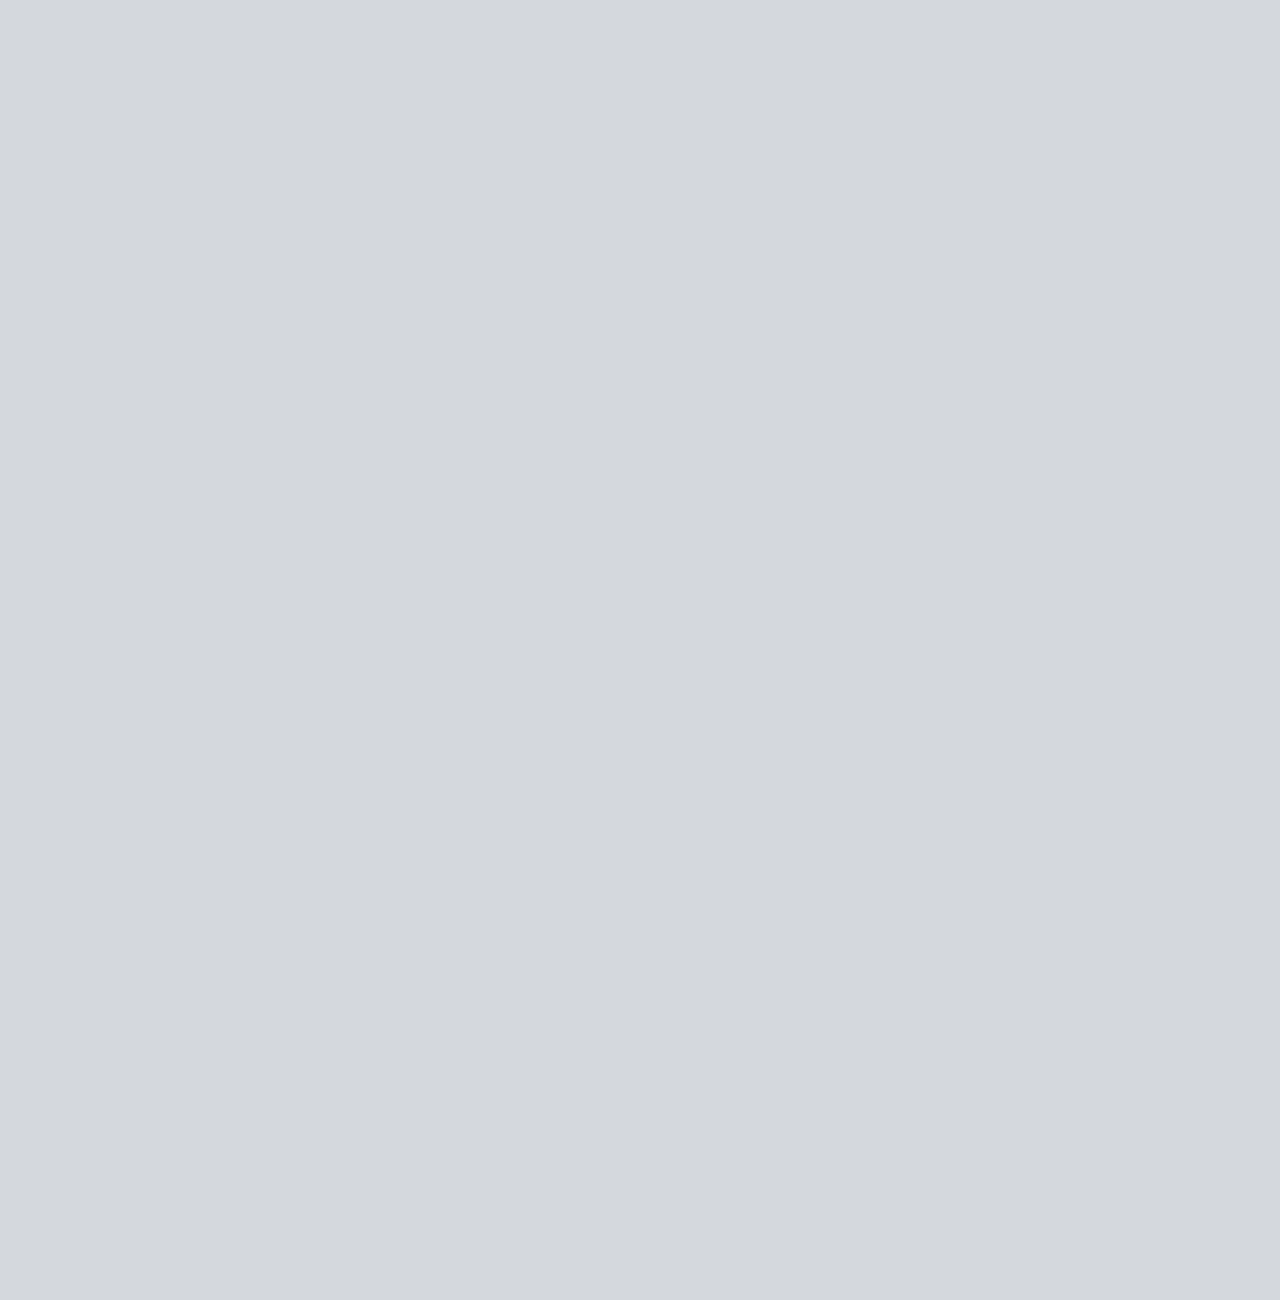
==== commit 8b8f4d58: "Added levels and minor refactoring" ====
--- a/index.html
+++ b/index.html
@@ -8,11 +8,7 @@
     <script type="text/javascript">
       $(document).ready(function(){
         level_index = 0;
-        clickable = false;
-        first_flag = true;
-        toggle_flag = true;
-        exit_flag = false;
-        counter = 0;
+        reseter();
 
         $(".transition_wrapper").hide();
         present_level(level_index);
@@ -26,7 +22,7 @@
             {
               clickable = true;
               winner = giveWinner(0,4);
-              $(".box:eq("+winner+")").addClass("exit");
+              $("li:eq("+level_index+") .box:eq("+winner+")").addClass("exit");
               $(".exit").click(function(e){
                 exit_level(e);
                 hide_level(level_index);
@@ -34,42 +30,48 @@
               })
               //$(".exit").click
             }
-            else if(jQuery.inArray("dos",class_arr)>=0)
-            {
+            else if(jQuery.inArray("uno_uno", class_arr)>=0)
+            {
+              console.log("uno_uno");
+              console.log("counter:" +counter);
+              console.log("level_index: " + level_index);
               if(first_flag==true){
                 winner = giveWinner(1,4);
                 first_flag = false;
+                console.log("uno_uno: winner")
               }
               else {
                 $(".white").toggleClass("grey white clickme");
                 $(".exit").toggleClass("grey exit");
               }
 
-            //
-            //  $("li:eq("+level_index+") .box:eq("+counter+")").toggleClass("grey white");
-
-
-
-              if(counter!=winner) {
+              if(counter!=winner){
+                console.log("not winner");
                 $("li:eq("+level_index+") .box:eq("+counter+")").toggleClass("white clickme grey");
               }
               else {
                 $("li:eq("+level_index+") .box:eq("+counter+")").toggleClass("exit grey");
-
               }
 
               counter++;
               if(counter==4)
                 counter=0;
 
-                $(".exit").click(function(e){
-                  exit_level(e);
-                  hide_level(level_index);
-                  clickable = false
-                })
-
-            }
-            else if(jQuery.inArray("tres",class_arr)>=0)
+              $(".exit").click(function(e){
+                exit_level(e);
+                hide_level(level_index);
+                clickable = false
+              })
+              /*clickable = true;
+              winner = giveWinner(0,4);
+              $("li:eq("+level_index+") .box:eq("+ winner +")").addClass("exit");
+              $(".exit").click(function (e){
+                exit_level(e);
+                hide_level(level_index);
+                clickable = false
+              });*/
+            }
+            else if(jQuery.inArray("uno_dos",class_arr)>=0)
             {
               if(first_flag==true){
                 winner = giveWinner(0,4);
@@ -120,6 +122,93 @@
                 })
 
               });
+            }
+            else if(jQuery.inArray("dos",class_arr)>=0)
+            {
+              if(first_flag==true){
+                winner = giveWinner(1,4);
+                first_flag = false;
+              }
+              else {
+                $(".white").toggleClass("grey white clickme");
+                $(".exit").toggleClass("grey exit");
+              }
+
+            //
+            //  $("li:eq("+level_index+") .box:eq("+counter+")").toggleClass("grey white");
+
+
+
+              if(counter!=winner) {
+                $("li:eq("+level_index+") .box:eq("+counter+")").toggleClass("white clickme grey");
+              }
+              else {
+                $("li:eq("+level_index+") .box:eq("+counter+")").toggleClass("exit grey");
+
+              }
+
+              counter++;
+              if(counter==4)
+                counter=0;
+
+              $(".exit").click(function(e){
+                exit_level(e);
+                hide_level(level_index);
+                clickable = false
+              })
+
+            }
+            else if(jQuery.inArray("tres",class_arr)>=0)
+            {
+              if(first_flag==true){
+                winner = giveWinner(0,4);
+                first_flag = false;
+
+                for(i=0;i<4;i++){
+                  if(i==winner){
+                    $("li:eq("+level_index+") .box:eq("+i+")").addClass("winner")
+                  }
+                  else {
+                    $("li:eq("+level_index+") .box:eq("+i+")").addClass("loser")
+                  }
+                }
+              }
+
+
+              if (toggle_flag){
+                $("li:eq("+level_index+") .box").removeClass("grey")
+                $("li:eq("+level_index+") .box").addClass("white clickme")
+                toggle_flag = false
+              }
+              else {
+                $("li:eq("+level_index+") .box").addClass("grey")
+                $("li:eq("+level_index+") .box").removeClass("white clickme")
+                toggle_flag = true
+              }
+
+              $(".exit").click(function(e){
+                exit_level(e);
+                hide_level(level_index);
+                clicked = false
+              })
+
+
+              $(".loser").click(function (){
+                $(this).toggleClass("white grey")
+              });
+
+              $(".winner").click(function (){
+
+                $(this).removeClass("white");
+                $(this).addClass("exit");
+
+                $(this).click(function (e){
+                  exit_level(e);
+                  hide_level(level_index);
+                  clicked = false
+                })
+
+              });
 
               /*$(".exit").click(function (e){
                 exit_level(e);
@@ -176,6 +265,15 @@
 
           next();
         })
+        reseter();
+      }
+
+      function reseter () {
+        clickable = false;
+        first_flag = true;
+        toggle_flag = true;
+        exit_flag = false;
+        counter = 0;
       }
     </script>
   </head>
@@ -195,6 +293,26 @@
           </div>
           <div class="button blue main horizontal uno hide" id="boton">&nbsp;</div>
         </li>
+        <li id="uno_uno">
+          <div class="main_wrapper">
+            <div class="box grey vertical fleft b_side hide">&nbsp;</div>
+            <div class="box grey vertical fleft b_side hide">&nbsp;</div>
+            <div class="box grey vertical fleft b_side hide">&nbsp;</div>
+            <div class="box grey vertical fleft b_side hide">&nbsp;</div>
+            <div class="clear"></div>
+          </div>
+          <div class="button blue main horizontal hide uno_uno" id="boton">&nbsp;</div>
+        </li>
+        <li id="uno_dos">
+          <div class="main_wrapper">
+            <div class="box grey vertical fleft b_side hide">&nbsp;</div>
+            <div class="box grey vertical fleft b_side hide">&nbsp;</div>
+            <div class="box grey vertical fleft b_side hide">&nbsp;</div>
+            <div class="box grey vertical fleft b_side hide">&nbsp;</div>
+            <div class="clear"></div>
+          </div>
+          <div class="button blue main horizontal hide uno_dos" id="boton">&nbsp;</div>
+        </li>
         <li id="dos">
           <div class="main_wrapper">
             <div class="box grey horizontal b_center hide"></div>
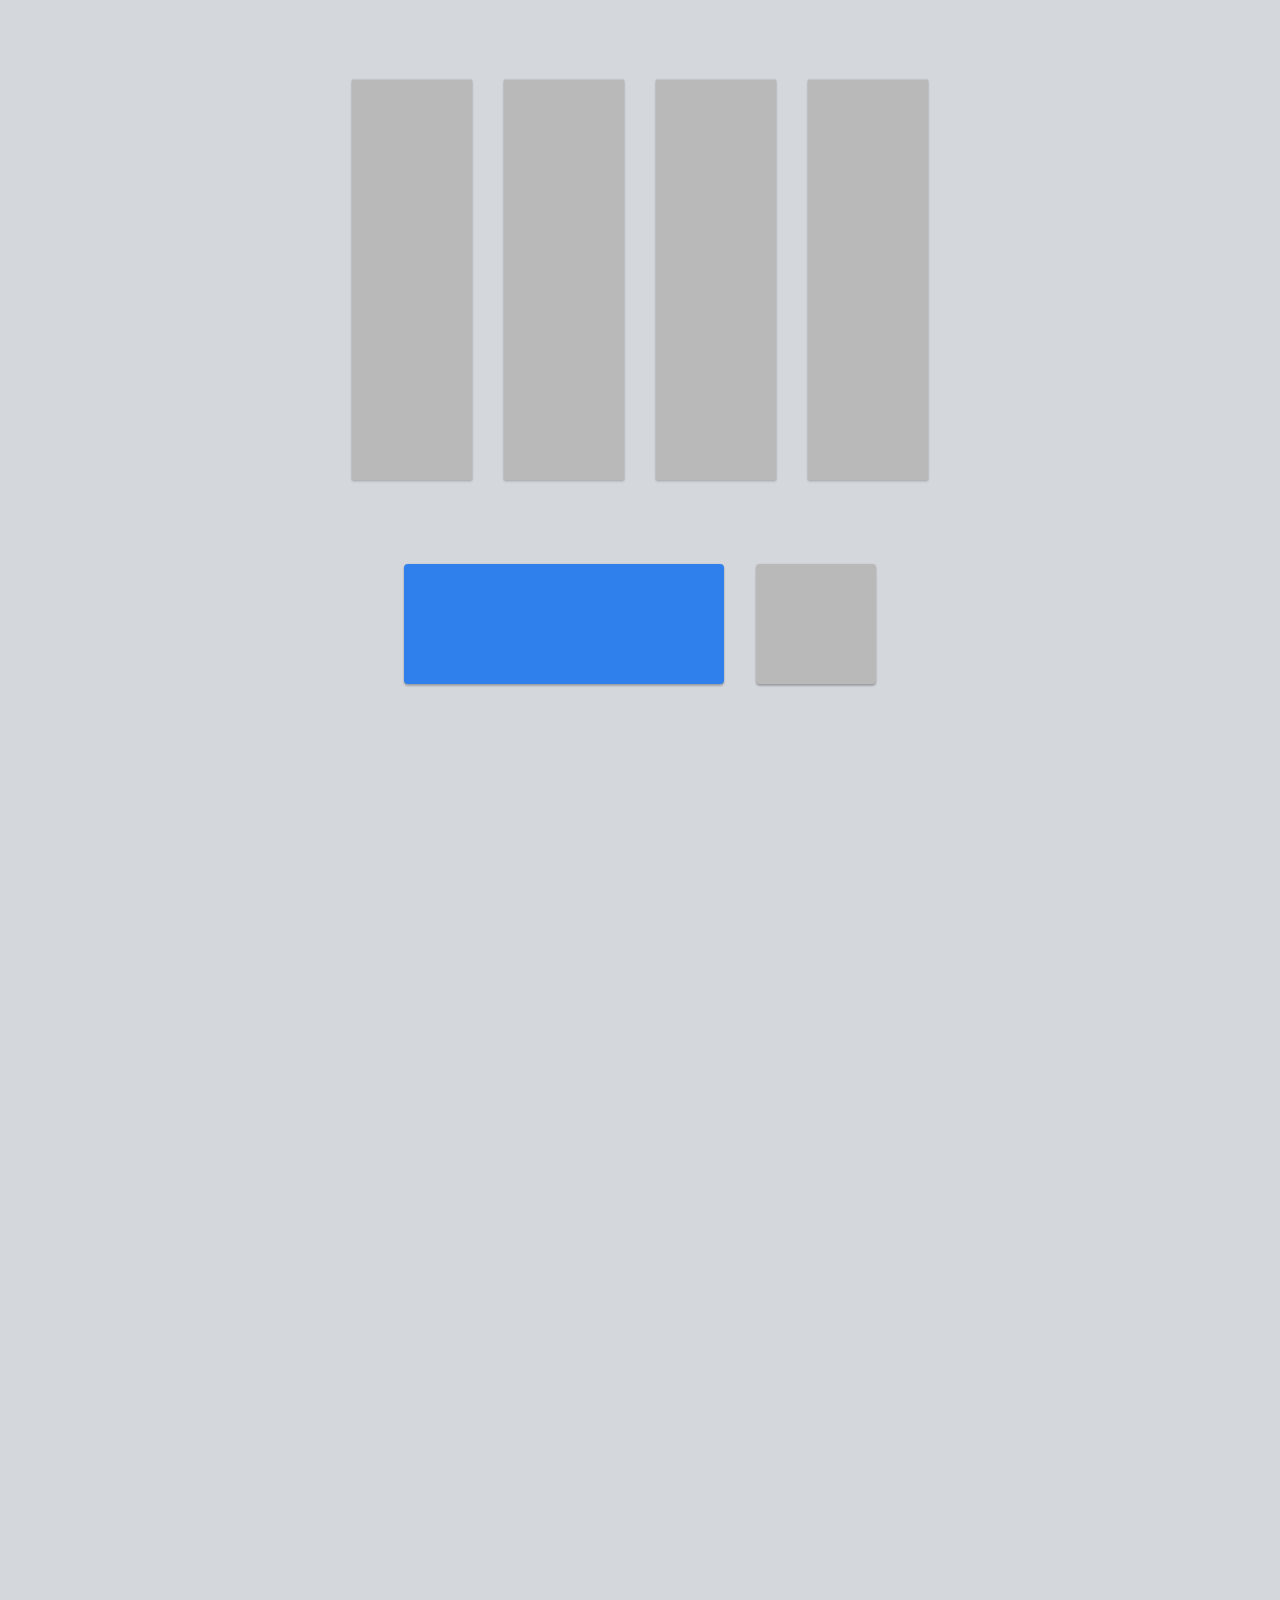
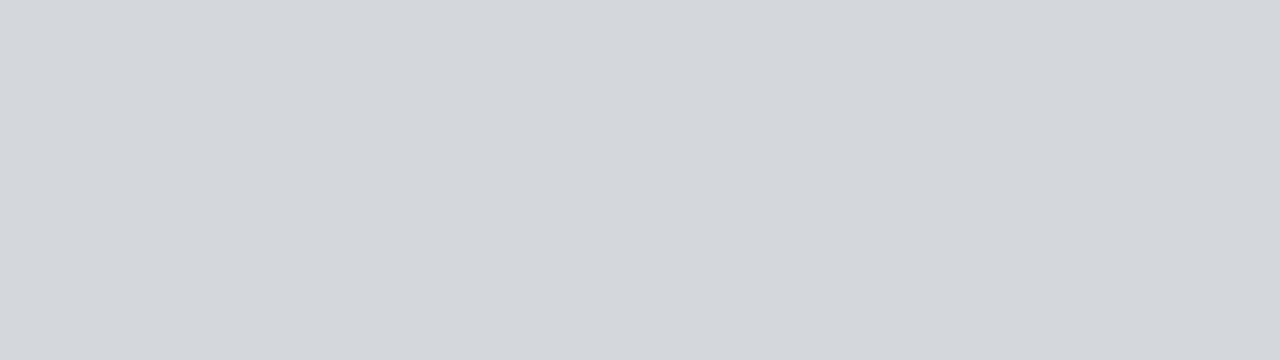
==== commit c0ee0039: "New Colors ALMOST working" ====
--- a/index.html
+++ b/index.html
@@ -18,7 +18,37 @@
           class_arr = $(this).attr("class").split(" ");
           if(!clickable)
           {
-            if(jQuery.inArray("uno",class_arr)>=0)
+            if(jQuery.inArray("new_one",class_arr)>=0)
+            {
+              $("li:eq("+level_index+") .secondary").toggleClass("grey pink");
+              $("li:eq("+level_index+") .main").off("click");
+              $("li:eq("+level_index+") .main").toggleClass("blue grey main button");
+
+              $("li:eq("+level_index+") .pink").click(function (){
+                console.log("sequencer");
+                sequencer(true);
+              });
+              $("li:eq("+level_index+") .green").click(function (){
+                sequencer(false);
+              })
+
+            }
+            else if(jQuery.inArray("new_two", class_arr)>=0)
+            {
+              $("li:eq("+level_index+") .secondary").toggleClass("grey green");
+              $("li:eq("+level_index+") .main").off("click");
+              $("li:eq("+level_index+") .main").toggleClass("blue grey main button");
+
+              $("li:eq("+level_index+") .pink").click(function (){
+                console.log("sequencer");
+                sequencer(true);
+              });
+              $("li:eq("+level_index+") .green").click(function (){
+                sequencer(false);
+              })
+
+            }
+            else if(jQuery.inArray("uno",class_arr)>=0)
             {
               clickable = true;
               winner = giveWinner(0,4);
@@ -223,6 +253,43 @@
         function giveWinner (from,to) {
           range = to-from;
           return Math.floor(Math.random()*range) + from;
+        }
+
+        function sequencer (forward) {
+          if(first_flag==true){
+            winner = giveWinner(1,4);
+            first_flag = false;
+            //console.log("uno_uno: winner")
+          }
+          else {
+            $(".white").toggleClass("grey white clickme");
+            $(".exit").toggleClass("grey exit");
+          }
+
+          if(counter!=winner){
+            //console.log("not winner");
+            $("li:eq("+level_index+") .box:eq("+counter+")").toggleClass("white clickme grey");
+          }
+          else {
+            $("li:eq("+level_index+") .box:eq("+counter+")").toggleClass("exit grey");
+          }
+
+          if (forward) {
+            counter++;
+            if(counter==4)
+              counter=0;
+          }
+          else {
+            counter--;
+            if (counter<0)
+              counter = 3;
+          }
+
+          $(".exit").click(function(e){
+            exit_level(e);
+            hide_level(level_index);
+            clickable = false
+          })
         }
       });
 
@@ -283,33 +350,78 @@
     </div>
 
       <ul class="game">
-        <li id="uno">
-          <div class="main_wrapper">
-            <div class="box vertical fleft b_side hide">&nbsp;</div>
-            <div class="box vertical fleft b_side hide">&nbsp;</div>
-            <div class="box vertical fleft b_side hide">&nbsp;</div>
-            <div class="box vertical fleft b_side hide">&nbsp;</div>
-            <div class="clear"></div>
+        <li id="new">
+          <div class="main_wrapper action_wrapper">
+            <div class="centered">
+              <div class="box vertical fleft b_side hide grey"></div>
+              <div class="box vertical fleft b_side hide grey"></div>
+              <div class="box vertical fleft b_side hide grey"></div>
+              <div class="box vertical fleft b_side hide grey"></div>
+              <div class="clear"></div>
+            </div>
+
+          </div>
+          <div class="main_wrapper">
+            <div class="controls centered">
+              <div class="button wide blue main horizontal new_one hide fleft b_side"></div>
+              <div class="button narrow grey secondary horizontal hide fleft b_side"></div>
+            </div>
+          </div>
+
+
+        </li>
+        <li id="new">
+          <div class="main_wrapper action_wrapper">
+            <div class="centered">
+              <div class="box vertical fleft b_side hide grey"></div>
+              <div class="box vertical fleft b_side hide grey"></div>
+              <div class="box vertical fleft b_side hide grey"></div>
+              <div class="box vertical fleft b_side hide grey"></div>
+              <div class="clear"></div>
+            </div>
+
+          </div>
+          <div class="main_wrapper">
+            <div class="controls centered">
+              <div class="button narrow grey secondary horizontal  hide fleft b_side"></div>
+              <div class="button wide blue main horizontal new_two hide fleft b_side"></div>
+            </div>
+          </div>
+
+        </li>
+        <!--<li id="uno">
+          <div class="main_wrapper">
+            <div class="centered">
+              <div class="box vertical fleft b_side hide">&nbsp;</div>
+              <div class="box vertical fleft b_side hide">&nbsp;</div>
+              <div class="box vertical fleft b_side hide">&nbsp;</div>
+              <div class="box vertical fleft b_side hide">&nbsp;</div>
+              <div class="clear"></div>
+            </div>
           </div>
           <div class="button blue main horizontal uno hide" id="boton">&nbsp;</div>
         </li>
         <li id="uno_uno">
           <div class="main_wrapper">
-            <div class="box grey vertical fleft b_side hide">&nbsp;</div>
-            <div class="box grey vertical fleft b_side hide">&nbsp;</div>
-            <div class="box grey vertical fleft b_side hide">&nbsp;</div>
-            <div class="box grey vertical fleft b_side hide">&nbsp;</div>
-            <div class="clear"></div>
+            <div class="centered">
+              <div class="box grey vertical fleft b_side hide">&nbsp;</div>
+              <div class="box grey vertical fleft b_side hide">&nbsp;</div>
+              <div class="box grey vertical fleft b_side hide">&nbsp;</div>
+              <div class="box grey vertical fleft b_side hide">&nbsp;</div>
+              <div class="clear"></div>
+            </div>
           </div>
           <div class="button blue main horizontal hide uno_uno" id="boton">&nbsp;</div>
         </li>
         <li id="uno_dos">
           <div class="main_wrapper">
-            <div class="box grey vertical fleft b_side hide">&nbsp;</div>
-            <div class="box grey vertical fleft b_side hide">&nbsp;</div>
-            <div class="box grey vertical fleft b_side hide">&nbsp;</div>
-            <div class="box grey vertical fleft b_side hide">&nbsp;</div>
-            <div class="clear"></div>
+            <div class="centered">
+              <div class="box grey vertical fleft b_side hide">&nbsp;</div>
+              <div class="box grey vertical fleft b_side hide">&nbsp;</div>
+              <div class="box grey vertical fleft b_side hide">&nbsp;</div>
+              <div class="box grey vertical fleft b_side hide">&nbsp;</div>
+              <div class="clear"></div>
+            </div>
           </div>
           <div class="button blue main horizontal hide uno_dos" id="boton">&nbsp;</div>
         </li>
@@ -330,7 +442,7 @@
             <div class="box grey horizontal b_center hide"></div>
           </div>
           <div class="button blue main horizontal tres hide">&nbsp;</div>
-        </li>
+        </li>-->
       </ul>
 
   </body>
--- a/styles.css
+++ b/styles.css
@@ -8,13 +8,22 @@
   overflow: hidden;
 }
 
+.action_wrapper {
+  margin: 80px auto;
+}
+
 .main_wrapper {
-  margin: 0 auto;
+  /*margin: 0 auto;
   padding: 80px 0 40px;
   width: 1200px;
   /**/
-}
-
+  width: 100%;
+  text-align: center;
+}
+
+.centered {
+  display: inline-block;
+}
 
 .box {
 
@@ -30,7 +39,7 @@
 
 .vertical {
   height: 400px;
-  width: 268px;
+  width: 120px;
 }
 
 .horizontal {
@@ -95,6 +104,15 @@
   transition: box-shadow 0.1s ease;
   box-shadow: 0px 2px 2px rgba(0, 0, 0, 0.24), 0px 0px 2px rgba(0, 0, 0, 0.12);
   cursor: pointer;
+}
+
+.wide {
+  width: 320px;
+  border-radius: 4px;
+}
+
+.narrow {
+  width: 120px;
 }
 
 .b_center {
@@ -178,14 +196,27 @@
   background: #2F80ED;
 }
 
+.pink {
+  background-color: #ED4A9B;
+}
+
+.red {
+  background-color: #ED4A47
+}
+
 .yellow {
-  background-color: yellow;
+  background-color: #FAE100;
+}
+
+.green {
+  background-color: #00CC66;
 }
 
 .grey {
-  background: #B9B9B9;
+  background-color: #B9B9B9;
 }
 
 .hide {
-  display: none;
-}
+  /*display: none;*/
+  opacity: 0;
+}
